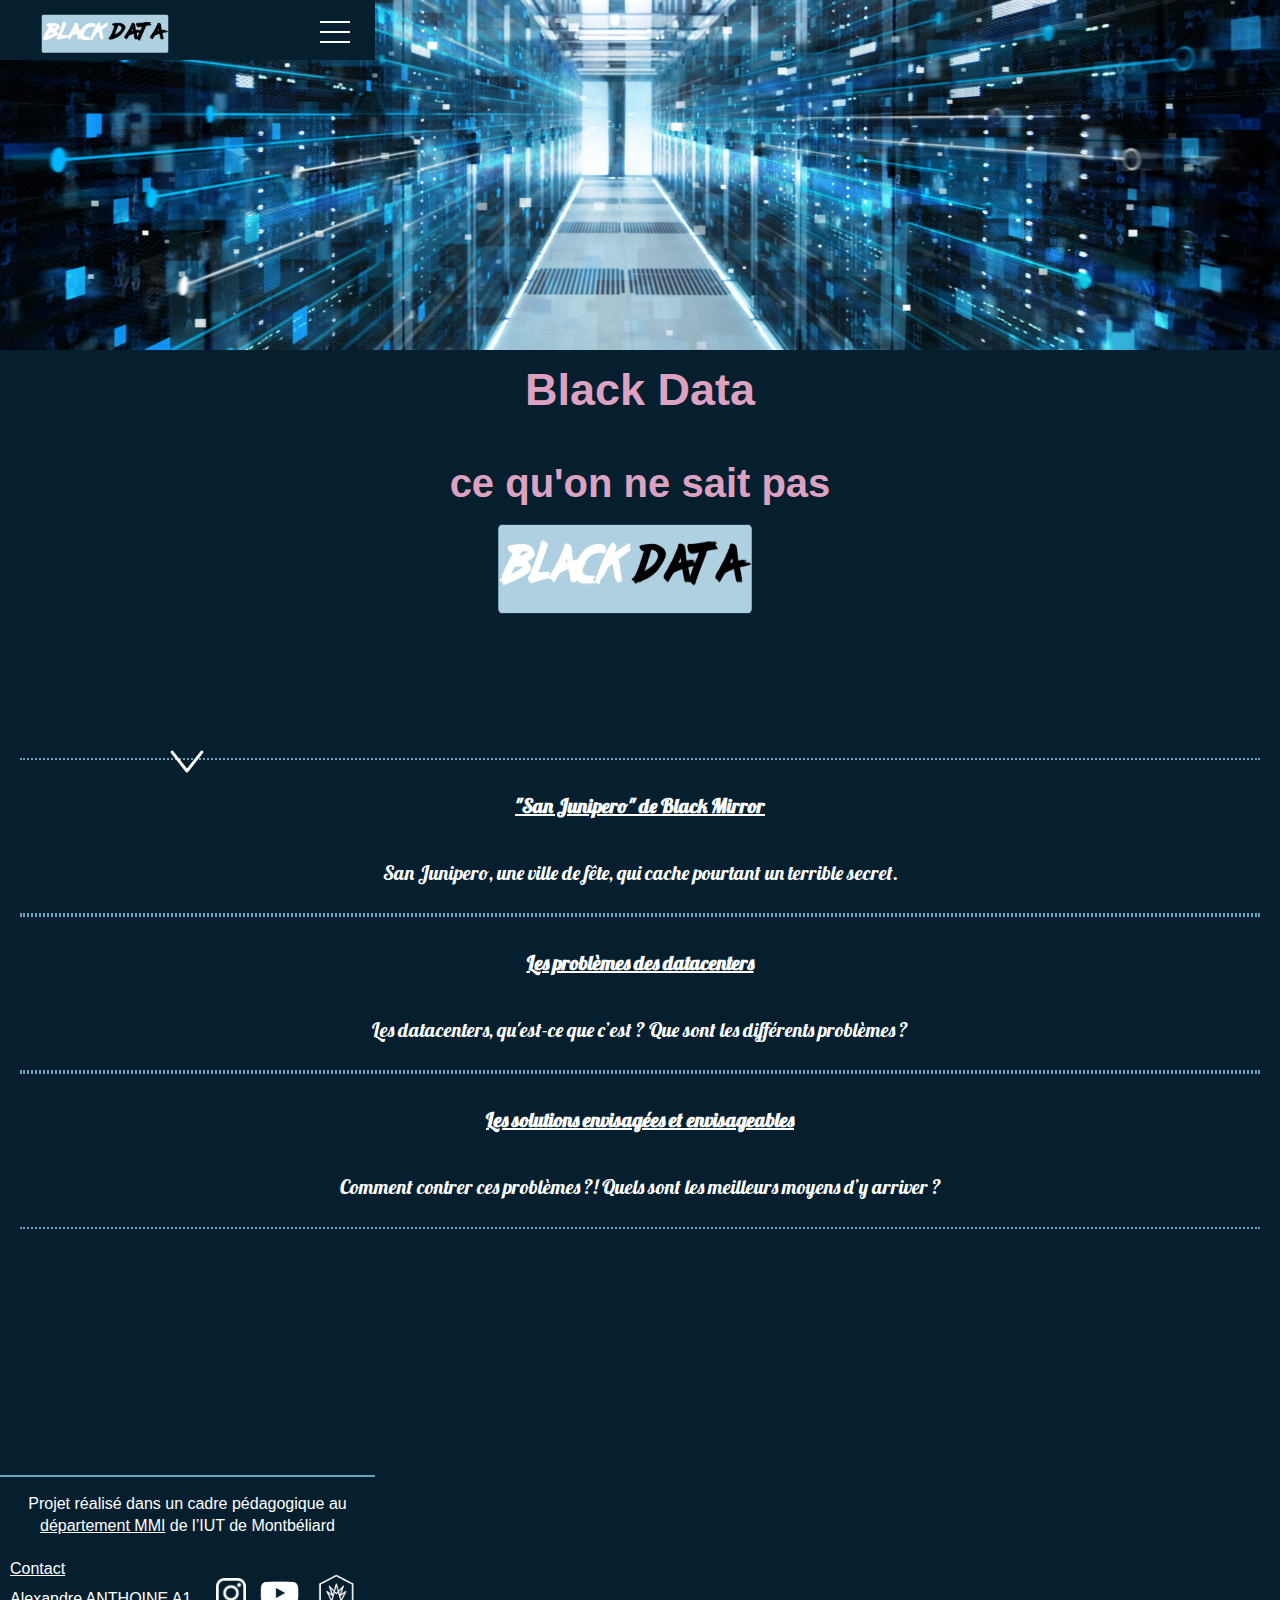
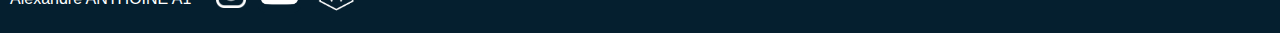
==== index.html @ ff02e0ed "ajout de tous les fichiers du site (bug de fichier qui faisait 1Go)" ====
<!DOCTYPE html>
<html lang="fr">
<head>
    <meta charset="UTF-8">
    <title>Black Data</title>
    <meta name="viewport"
          content="width=device-width, user-scalable=no, initial-scale=1.0, maximum-scale=1.0, minimum-scale=1.0">
    <meta http-equiv="X-UA-Compatible" content="ie=edge">
    <link rel="stylesheet" href="css/lib/normalize.css">
    <link rel="stylesheet" href="css/mescss/typography.css">
    <link rel="stylesheet" href="css/mescss/menu.css">
    <link rel="stylesheet" href="css/mescss/index-css.css">
</head>
<body>
<header>
    <div class="entete">
        <a href="index.html"><img src="img/logo/logo-black-data.png" alt="logo-black-data"  width="200" height="150"></a>
        <div class="nav-toggle" onclick="document.documentElement.classList.toggle('menu-open')">
            <div class="nav-toggle-bar"></div>
        </div>
        <nav class="menu">
            <ul>
                <li><a href="index.html">Accueil</a></li>
                <li><a href="article-serie.html">"San Junipero" de Black Mirror</a></li>
                <li><a href="article-problemes.html">Les problèmes des datacenters</a></li>
                <li><a href="article-solutions.html">Les solutions envisagées et envisageables</a></li>
                <li><a href="contact.html">Contact et autres projets</a></li>
            </ul>
        </nav>
    </div>
</header>

<main class="accueil">
    <div class="arrivée">
        <img src="img/Datacenters/datacenter-accueil.jpg" alt="Datacenters" width="800" height="350">
        <h1>Black Data</h1>
        <h2>ce qu'on ne sait pas</h2>
        <div class="logo-accueil">
            <img src="img/logo/logo-black-data.png" alt="logo-black-data"  width="400" height="350">
        </div>
        <div class="fleche">
            <img src="img/logo/white-arrow.png" alt="flèche vers le bas" width="34" height="23">
        </div>
    </div>

    <div class="tweets">
        <div class="tweet-1">
            <h4> <a href="article-serie.html"> "San Junipero" de Black Mirror</a> </h4>
            <p>San Junipero, une ville de fête, qui cache pourtant un terrible secret. </p>
        </div>

        <div class="tweet-2">
             <h4> <a href="article-problemes.html"> Les problèmes des datacenters </a> </h4>
            <p>Les datacenters, qu'est-ce que c’est ? Que sont les différents problèmes ? </p>
        </div>

        <div class="tweet-3">
            <h4> <a href="article-solutions.html"> Les solutions envisagées et envisageables </a> </h4>
            <p>Comment contrer ces problèmes ?! Quels sont les meilleurs moyens d’y arriver ? </p>
        </div>
    </div>

    <footer>
        <div class="textes">
            <div class="explication-projet">
                <p>Projet réalisé dans un cadre pédagogique au <a class="departement" href="http://mmimontbeliard.com/"> département MMI</a> de l’IUT de Montbéliard</p>
            </div>

            <div class="contact">
                <p><a href="contact.html">Contact</a> </p>
            </div>

            <div class="étudiant">
                <p>Alexandre ANTHOINE A1</p>
            </div>

            <div class="logos">
                <ul>
                    <li class="insta"><a href="https://www.instagram.com/alex2304_/?hl=fr"> <img src="img/logo/logo%20insta%20blanc.png" width="30" height="30"> </a></li>
                    <li class="youtube"><a href="https://www.youtube.com/channel/UCgW7jR8McJwjxPh0fDQaXGg"><img src="img/logo/logo%20YT%20blanc.png" width="43" height="40"></a></li>
                    <li class="mmi"><a href="http://mmimontbeliard.com/"><img src="img/logo/MMI_dut_small_white.png" width="45" height="45"></a></li>
                </ul>
            </div>
        </div>
    </footer>
</main>
</body>
</html>
---- css/mescss/menu.css ----
/* Menu */
@import url('https://fonts.google.com/specimen/Monoton');

html{
    font-size: 62.5%;
}

body{
    /*background-color:#051F2F;*/
    font-family: Monoton, sans-serif ;
    font-size: 1.6rem; /*équivaut à 16px*/
    line-height: 2.0;
    margin: 0 20px;
    text-align: center;
}

a{
    font-family: Monoton, sans-serif;
    color: #DEA2C1;
    text-decoration: none;
}

.nav-toggle{
    width: 30px;
    height: 30px;
    position: absolute;
    top: 17px;
    right: 25px;
    display: flex;
    align-items: center;
    justify-content: center;
    z-index: 2;
}

.nav-toggle-bar,.nav-toggle-bar::before,.nav-toggle-bar::after{
    content: '';
    background: #FFFFFF;
    width: 100%;
    height: 2px;
    position: absolute;
    left: 0;
    transition: all .4s ease-in-out;
}

.nav-toggle-bar::before{
    top: -10px;
}
.nav-toggle-bar::after{
    top: 10px;
}

.menu-open .nav-toggle-bar{
    transform: rotate(135deg);
    background-color: white;
}

.menu-open .nav-toggle-bar::before, .menu-open .nav-toggle-bar::after{
    transform: rotate(90deg);
    background-color: white;
    top: 0;
}

/*Menu ouvert*/
.menu{
    background-color: #051F2F;
    position: fixed;
    top: 0;
    left: 0;
    bottom: 0;
    right: 0;
    display: flex;
    align-items: center;
    text-align: center;
    justify-content: center;
    transform: translateX(100vw);
    transition: all .4s;
    z-index: 1;
}
.menu-open .menu{
    transform: translateX(0);
}
/*pour corriger bug scroll sur Safari*/
.menu-open, .menu-open body{
    overflow: hidden;
}

.menu>ul{
    list-style: none;
    margin: 0;
    padding: 0;
    font-size: 2.3rem;
    text-transform: uppercase;
}

.menu>li{
    padding-bottom: 20px;
    margin-bottom: 30px;
    transform: translateX(30px);
    opacity: 0;
    transition: all .5s ease;
}
.menu>ul li{
    width: 100%;
    border-left: hidden;
    border-right: hidden;
    border-width: 2px;
    border-color: #6CA1C0;
    border-top-style: dotted;
    border-bottom-style: dotted;
    padding-top: 30px;
    padding-bottom: 30px;
}
.menu>ul>li:first-child{
    border-top: hidden;
    margin-top: 50px;
}
.menu>ul>li:last-child{
    border-bottom: hidden;
}
.menu>a{
    border-width: 2px;
    border-color: #3F3F3F;
    border-style: dotted;
    color: #DEA2C1;
}

.menu-open .menu>li{
    transform: translateX(0);
    opacity: 1;
}

.menu-open .menu>li:nth-child(n+1){
    transition-delay: .3s;
}
.menu-open .menu>li:nth-child(n+2){
    transition-delay: .35s;
}
.menu-open .menu>li:nth-child(n+3){
    transition-delay: .4s;
}
.menu-open .menu>li:nth-child(n+4){
    transition-delay: .45s;
}
.menu-open .menu>li:nth-child(n+5){
    transition-delay: .5s;
}
---- css/mescss/index-css.css ----
@import url('https://fonts.google.com/specimen/Monoton');
@import url('https://fonts.googleapis.com/css2?family=Lobster&display=swap');

html{
    overflow-x: hidden;
    overflow-y: scroll;
    scroll-behavior: smooth;
}

body{
    background-color: #051F2F;
    font-family: Calibri, sans-serif;
    color: white;
    font-size:1.6rem;
    text-align: center;
}

.entete{
    width: 375px;
    height: 60px;
    background: #051F2F;
    position: fixed;
    top: 0;
    left: 0;
    z-index: 1499;
    margin: 0;
}
.entete>a>img{
    position: fixed;
    z-index: 1500;
    top: -40px;
    left: 5px;
}

h1{
    font-family: Monoton, sans-serif;
    color: #DEA2C1;
    font-size: 45px;
    display: block;
    text-align: center;
    padding-top: 330px;
}
h2{
    font-family: Monoton, sans-serif;
    color: #DEA2C1;
    font-size: 40px;
    display: block;
    text-align: center;
}
h1, h2{
    line-height: 6rem;
}
h4>a{
    font-family: Lobster, sans-serif;
    color: white;
    text-decoration: underline #FFFFFF;
}

.arrivée>img{
    display: block;
    position: absolute;
    top: 0;
    left: 0;
    width: 100%;
}
.logo-accueil{
    margin-top: -150px;
    margin-left: -30px;
}
.fleche{
    display: block;
    position: absolute;
    top: 750px;
    margin-left: 150px;
}

.tweets{
    font-family: Lobster, sans-serif;
    color: white;
    font-size: 2rem;
    text-align: center;
    padding-top: -50px;
}
.tweet-1, .tweet-2, .tweet-3{
    width: 100%;
    border-left: hidden;
    border-right: hidden;
    border-width: 2px;
    border-color: #6CA1C0;
    border-top-style: dotted;
    border-bottom-style: dotted;
}

footer{
    font-family: Calibri, sans-serif;
    color: #FFFFFF;
    display: flex;
    width: 375px;
    height: 150px;
    background: #051F2F;
    position: absolute;
    left: 0;
    top: 1475px;
    border-top: 2px #6CA1C0;
    border-top-style: double;
    border-left: 2px;
}
.textes{
    color: white;
}
.explication-projet{
    text-align: center;
    margin: 5px;
    line-height: 22px;
}
a.departement{
    font-family: Calibri, sans-serif;
    color: #FFFFFF;
    text-decoration: underline white;
}
.contact, .étudiant{
    text-align: left;
    margin-left: 10px;
}
.contact>p>a{
    font-family: Calibri, sans-serif;
    color: #FFFFFF;
    margin-top: -17px;
    text-decoration: underline white;
}
.étudiant{
    margin-top: -18px;
}
.logos{
    color: black;
}
.logos>ul{
    display: flex;
    text-align: right;
    position: absolute;
    right: 0;
    margin-right: 10px;
    margin-top: -90px;
}
.logos>ul>li{
    list-style: none;
    margin: 10px 7px 5px 5px;
    font-size: 20px;
}
.logos>ul>li.insta{
    margin-top: 37px;
}
.logos>ul>li.youtube{
    margin-top: 32px;
}
.logos>ul>li.mmi{
    margin-top: 29px;
}
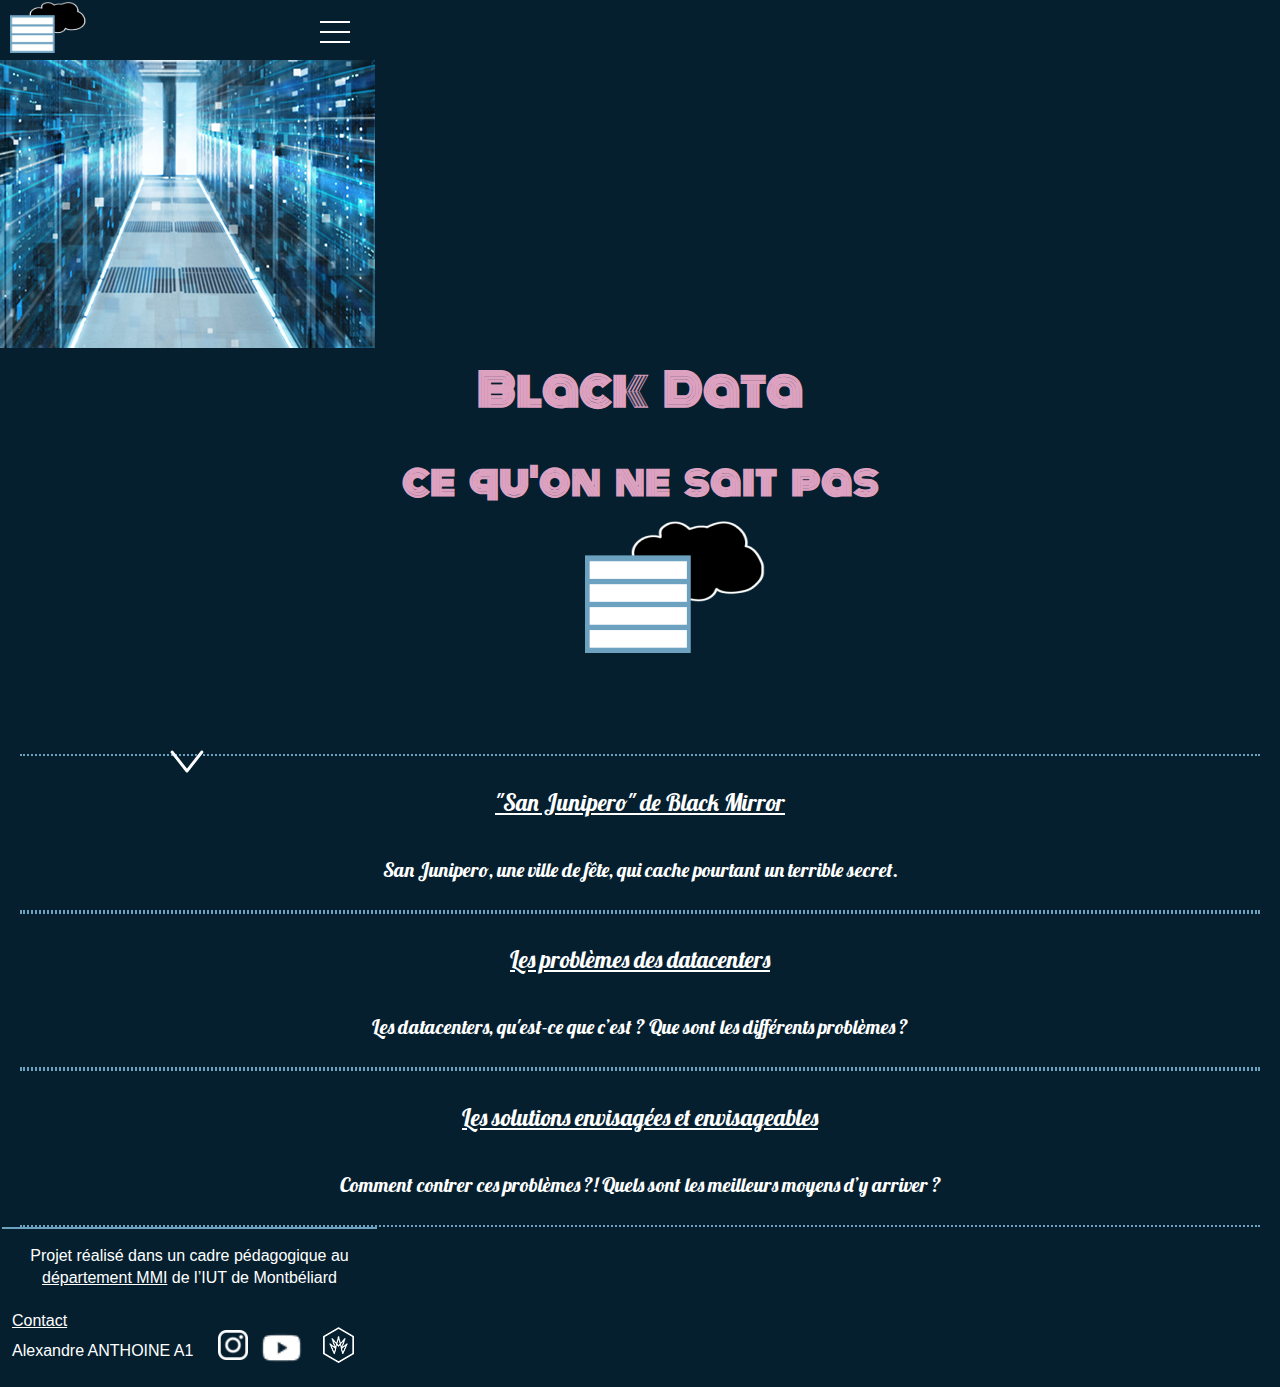
==== commit 3c5ad1fe: "modification du padding du menu" ====
--- a/index.html
+++ b/index.html
@@ -2,28 +2,31 @@
 <html lang="fr">
 <head>
     <meta charset="UTF-8">
+    <meta name="description" content="Découvrez comment Black Mirror, série diffusée sur Netflix, dénonce subtilement la pollution des datacenters grâce à Black Data. Ce site a été réalisé dans le cadre d'un projet pédagogique.">
     <title>Black Data</title>
-    <meta name="viewport"
-          content="width=device-width, user-scalable=no, initial-scale=1.0, maximum-scale=1.0, minimum-scale=1.0">
+    <meta name="viewport" content="width=device-width, initial-scale=1.0">
     <meta http-equiv="X-UA-Compatible" content="ie=edge">
+    <link rel="icon" type="image/png" sizes="32*32" href="img/logo/logo-black-data-2.png">
+    <link rel="icon" type="image/png" sizes="16*16" href="img/logo/logo-black-data-2.png">
     <link rel="stylesheet" href="css/lib/normalize.css">
-    <link rel="stylesheet" href="css/mescss/typography.css">
     <link rel="stylesheet" href="css/mescss/menu.css">
     <link rel="stylesheet" href="css/mescss/index-css.css">
+    <link href="https://fonts.googleapis.com/css2?family=Monoton&display=swap" rel="stylesheet">
+    <link href="https://fonts.googleapis.com/css2?family=Lobster&family=Monoton&display=swap" rel="stylesheet">
 </head>
 <body>
 <header>
     <div class="entete">
-        <a href="index.html"><img src="img/logo/logo-black-data.png" alt="logo-black-data"  width="200" height="150"></a>
+        <a href="index.html"><img src="img/logo/logo-black-data-2.png" alt="logo-black-data" width="80" height="58"></a>
         <div class="nav-toggle" onclick="document.documentElement.classList.toggle('menu-open')">
             <div class="nav-toggle-bar"></div>
         </div>
         <nav class="menu">
             <ul>
                 <li><a href="index.html">Accueil</a></li>
-                <li><a href="article-serie.html">"San Junipero" de Black Mirror</a></li>
-                <li><a href="article-problemes.html">Les problèmes des datacenters</a></li>
-                <li><a href="article-solutions.html">Les solutions envisagées et envisageables</a></li>
+                <li><a href="sanjunipero.html">"San Junipero" de Black Mirror</a></li>
+                <li><a href="problemesdatacenters.html">Les problèmes des datacenters</a></li>
+                <li><a href="solutionsenvisagées.html">Les solutions envisagées et envisageables</a></li>
                 <li><a href="contact.html">Contact et autres projets</a></li>
             </ul>
         </nav>
@@ -32,32 +35,34 @@
 
 <main class="accueil">
     <div class="arrivée">
-        <img src="img/Datacenters/datacenter-accueil.jpg" alt="Datacenters" width="800" height="350">
+        <img src="img/Datacenters/datacenter-accueil.png" alt="Datacenters" width="375" height="350">
         <h1>Black Data</h1>
         <h2>ce qu'on ne sait pas</h2>
         <div class="logo-accueil">
-            <img src="img/logo/logo-black-data.png" alt="logo-black-data"  width="400" height="350">
+            <img src="img/logo/logo-black-data-2.png" alt="logo-black-data"  width="190" height="150">
         </div>
         <div class="fleche">
-            <img src="img/logo/white-arrow.png" alt="flèche vers le bas" width="34" height="23">
+            <a href="#tweets"> <img src="img/logo/white-arrow.png" alt="flèche vers le bas" width="34" height="23"> </a>
         </div>
     </div>
 
+    <div id="tweets">
     <div class="tweets">
         <div class="tweet-1">
-            <h4> <a href="article-serie.html"> "San Junipero" de Black Mirror</a> </h4>
+            <h3> <a href="sanjunipero.html"> "San Junipero" de Black Mirror</a> </h3>
             <p>San Junipero, une ville de fête, qui cache pourtant un terrible secret. </p>
         </div>
 
         <div class="tweet-2">
-             <h4> <a href="article-problemes.html"> Les problèmes des datacenters </a> </h4>
+             <h3> <a href="problemesdatacenters.html"> Les problèmes des datacenters </a> </h3>
             <p>Les datacenters, qu'est-ce que c’est ? Que sont les différents problèmes ? </p>
         </div>
 
         <div class="tweet-3">
-            <h4> <a href="article-solutions.html"> Les solutions envisagées et envisageables </a> </h4>
+            <h3> <a href="solutionsenvisagées.html"> Les solutions envisagées et envisageables </a> </h3>
             <p>Comment contrer ces problèmes ?! Quels sont les meilleurs moyens d’y arriver ? </p>
         </div>
+    </div>
     </div>
 
     <footer>
@@ -76,9 +81,9 @@
 
             <div class="logos">
                 <ul>
-                    <li class="insta"><a href="https://www.instagram.com/alex2304_/?hl=fr"> <img src="img/logo/logo%20insta%20blanc.png" width="30" height="30"> </a></li>
-                    <li class="youtube"><a href="https://www.youtube.com/channel/UCgW7jR8McJwjxPh0fDQaXGg"><img src="img/logo/logo%20YT%20blanc.png" width="43" height="40"></a></li>
-                    <li class="mmi"><a href="http://mmimontbeliard.com/"><img src="img/logo/MMI_dut_small_white.png" width="45" height="45"></a></li>
+                    <li class="insta"><a href="https://www.instagram.com/alex2304_/?hl=fr"> <img src="img/logo/logo%20insta%20blanc.png" alt="logo-instagram" width="30"> </a></li>
+                    <li class="youtube"><a href="https://www.youtube.com/channel/UCgW7jR8McJwjxPh0fDQaXGg"><img src="img/logo/logo%20YT%20blanc.png" alt="logo-youtube" width="43"></a></li>
+                    <li class="mmi"><a href="http://mmimontbeliard.com/"><img src="img/logo/MMI_dut_small_white.png" alt="logo-mmi" width="45"></a></li>
                 </ul>
             </div>
         </div>
--- a/css/mescss/menu.css
+++ b/css/mescss/menu.css
@@ -1,6 +1,5 @@
+@import url('https://fonts.googleapis.com/css2?family=Monoton&display=swap');
 /* Menu */
-@import url('https://fonts.google.com/specimen/Monoton');
-
 html{
     font-size: 62.5%;
 }
@@ -107,12 +106,14 @@
     border-color: #6CA1C0;
     border-top-style: dotted;
     border-bottom-style: dotted;
-    padding-top: 30px;
-    padding-bottom: 30px;
+    padding-top: 10px;
+    padding-bottom: 10px;
+    word-spacing: 10px;
 }
 .menu>ul>li:first-child{
     border-top: hidden;
     margin-top: 50px;
+    padding-top: 60px;
 }
 .menu>ul>li:last-child{
     border-bottom: hidden;
--- a/css/mescss/index-css.css
+++ b/css/mescss/index-css.css
@@ -1,6 +1,3 @@
-@import url('https://fonts.google.com/specimen/Monoton');
-@import url('https://fonts.googleapis.com/css2?family=Lobster&display=swap');
-
 html{
     overflow-x: hidden;
     overflow-y: scroll;
@@ -16,44 +13,47 @@
 }
 
 .entete{
+    position: fixed;
+    z-index: 1499;
     width: 375px;
     height: 60px;
     background: #051F2F;
-    position: fixed;
     top: 0;
     left: 0;
-    z-index: 1499;
     margin: 0;
 }
 .entete>a>img{
     position: fixed;
     z-index: 1500;
-    top: -40px;
-    left: 5px;
+    top: -5px;
+    left: 10px;
 }
 
 h1{
     font-family: Monoton, sans-serif;
     color: #DEA2C1;
-    font-size: 45px;
+    font-size: 4.5rem;
     display: block;
     text-align: center;
     padding-top: 330px;
+    word-spacing: 10px;
 }
 h2{
     font-family: Monoton, sans-serif;
     color: #DEA2C1;
-    font-size: 40px;
+    font-size: 38px;
     display: block;
     text-align: center;
+    word-spacing: 1rem;
 }
 h1, h2{
     line-height: 6rem;
 }
-h4>a{
+h3>a{
     font-family: Lobster, sans-serif;
     color: white;
     text-decoration: underline #FFFFFF;
+    font-weight: normal;
 }
 
 .arrivée>img{
@@ -61,11 +61,12 @@
     position: absolute;
     top: 0;
     left: 0;
-    width: 100%;
+    width: 375px;
+    height: 350px;
 }
 .logo-accueil{
-    margin-top: -150px;
-    margin-left: -30px;
+    margin-top: -40px;
+    margin-left: 80px;
 }
 .fleche{
     display: block;
@@ -79,7 +80,7 @@
     color: white;
     font-size: 2rem;
     text-align: center;
-    padding-top: -50px;
+    padding-top: 90px;
 }
 .tweet-1, .tweet-2, .tweet-3{
     width: 100%;
@@ -98,12 +99,13 @@
     width: 375px;
     height: 150px;
     background: #051F2F;
-    position: absolute;
+    position: relative;
     left: 0;
-    top: 1475px;
+    bottom: 0;
     border-top: 2px #6CA1C0;
     border-top-style: double;
     border-left: 2px;
+    margin-left: -18px;
 }
 .textes{
     color: white;
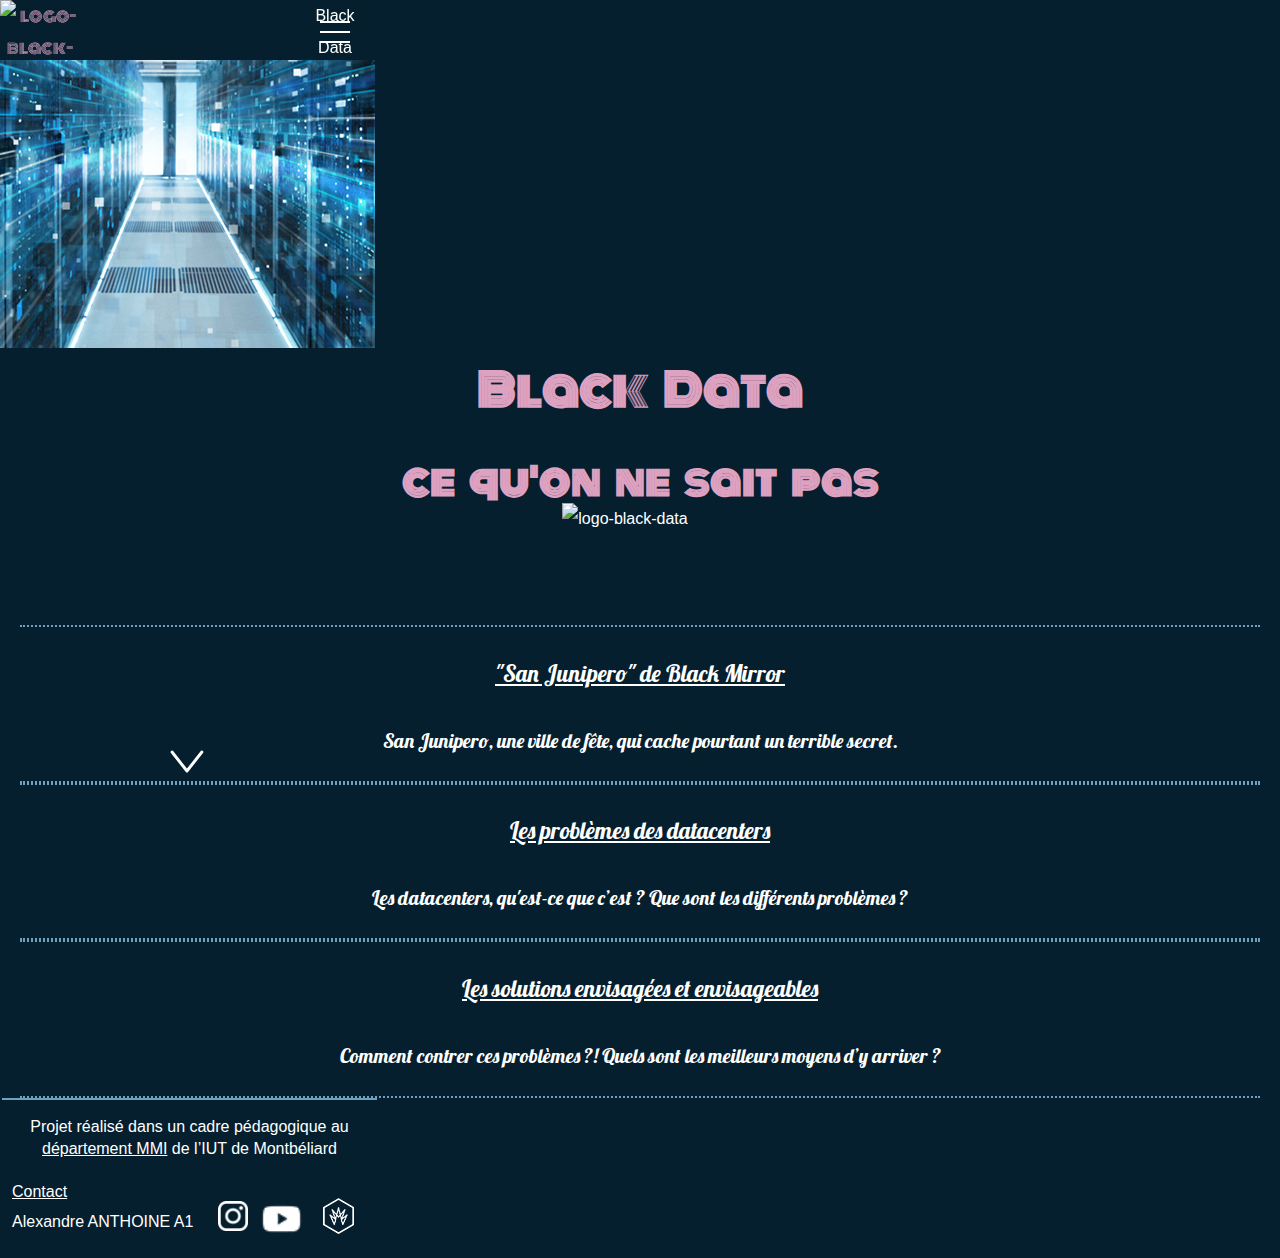
==== commit c1f67f3b: "changement logo+ ajout "Black Data" dans le header" ====
--- a/index.html
+++ b/index.html
@@ -6,8 +6,8 @@
     <title>Black Data</title>
     <meta name="viewport" content="width=device-width, initial-scale=1.0">
     <meta http-equiv="X-UA-Compatible" content="ie=edge">
-    <link rel="icon" type="image/png" sizes="32*32" href="img/logo/logo-black-data-2.png">
-    <link rel="icon" type="image/png" sizes="16*16" href="img/logo/logo-black-data-2.png">
+    <link rel="icon" type="image/png" sizes="32*32" href="img/logo/logo-black-data-3.png">
+    <link rel="icon" type="image/png" sizes="16*16" href="img/logo/logo-black-data-3.png">
     <link rel="stylesheet" href="css/lib/normalize.css">
     <link rel="stylesheet" href="css/mescss/menu.css">
     <link rel="stylesheet" href="css/mescss/index-css.css">
@@ -17,9 +17,10 @@
 <body>
 <header>
     <div class="entete">
-        <a href="index.html"><img src="img/logo/logo-black-data-2.png" alt="logo-black-data" width="80" height="58"></a>
+        <a href="index.html"><img src="img/logo/logo-black-data-3.png" alt="logo-black-data" width="80" height="58"></a>
         <div class="nav-toggle" onclick="document.documentElement.classList.toggle('menu-open')">
             <div class="nav-toggle-bar"></div>
+            <p>Black Data</p>
         </div>
         <nav class="menu">
             <ul>
@@ -39,7 +40,7 @@
         <h1>Black Data</h1>
         <h2>ce qu'on ne sait pas</h2>
         <div class="logo-accueil">
-            <img src="img/logo/logo-black-data-2.png" alt="logo-black-data"  width="190" height="150">
+            <img src="img/logo/logo-black-data-3.png" alt="logo-black-data"  width="190" height="150">
         </div>
         <div class="fleche">
             <a href="#tweets"> <img src="img/logo/white-arrow.png" alt="flèche vers le bas" width="34" height="23"> </a>
--- a/css/mescss/index-css.css
+++ b/css/mescss/index-css.css
@@ -25,8 +25,17 @@
 .entete>a>img{
     position: fixed;
     z-index: 1500;
-    top: -5px;
-    left: 10px;
+    top: 0;
+    left: 0;
+}
+.entete>p{
+    font-family: Lobster, sans-serif;
+    color: #FFFFFF;
+    font-size: 2.4rem;
+    margin-top: 12px;
+    padding-left: 70px;
+    text-align: left;
+    z-index: 1500;
 }
 
 h1{
@@ -66,7 +75,7 @@
 }
 .logo-accueil{
     margin-top: -40px;
-    margin-left: 80px;
+    margin-left: -30px;
 }
 .fleche{
     display: block;
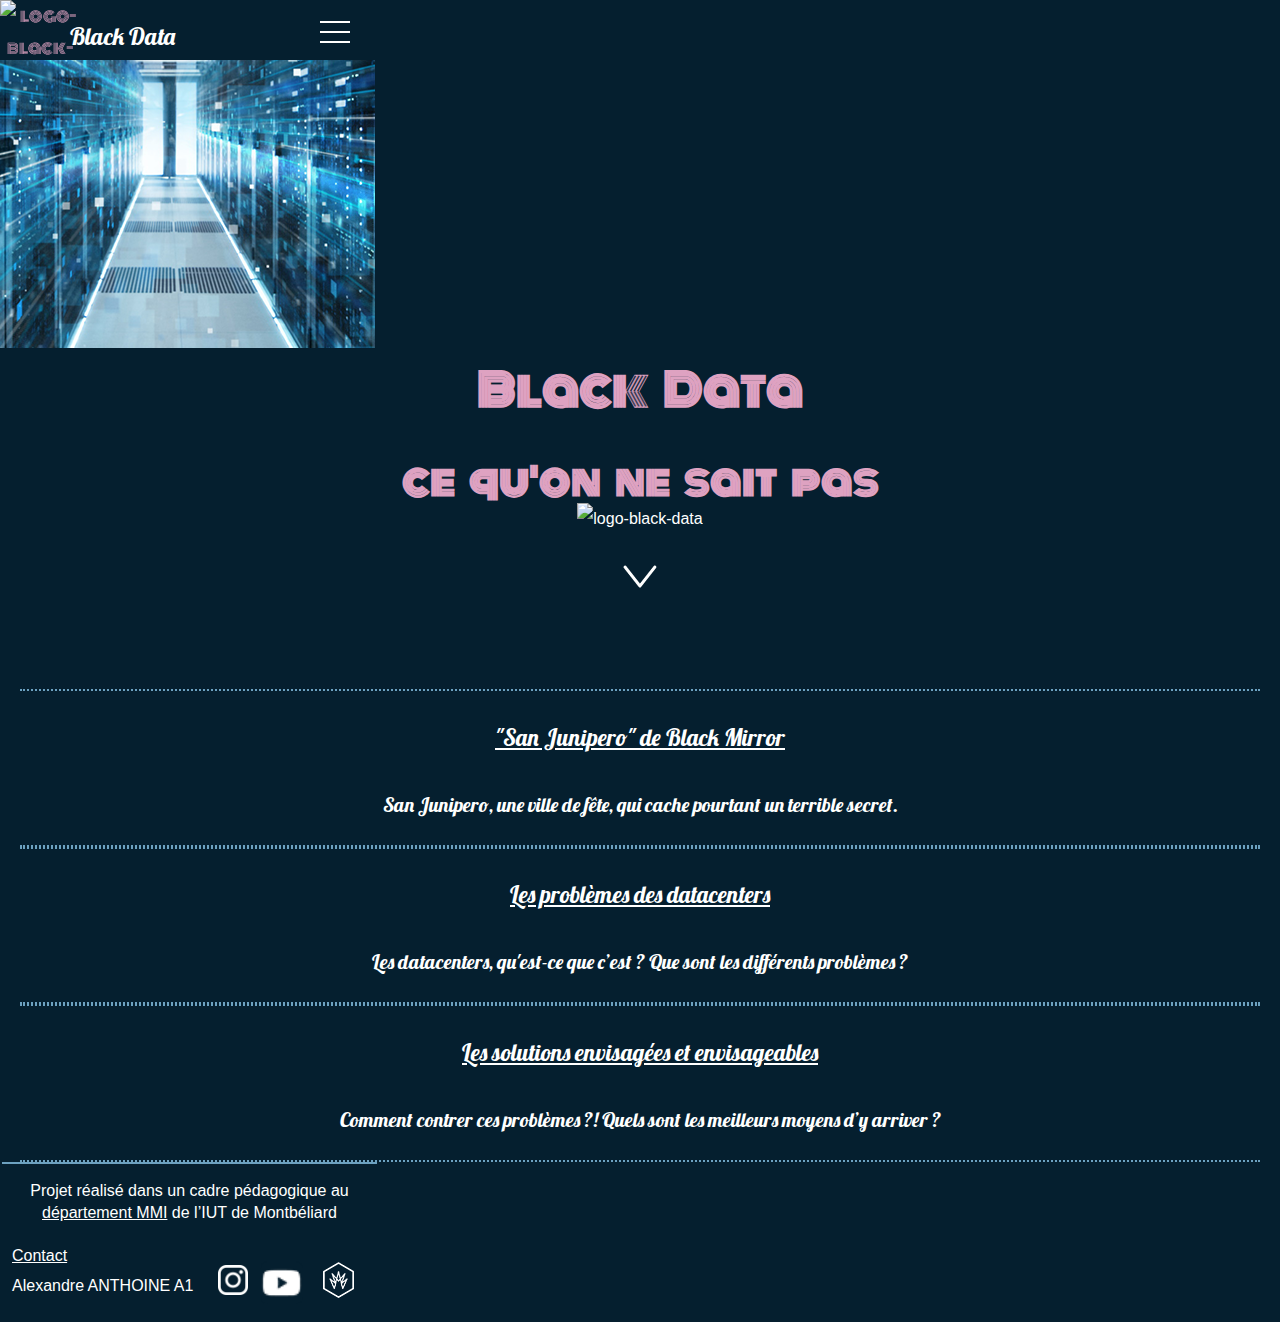
==== commit 0e12f742: "ajout href pour le <p> dans le header + fin projet" ====
--- a/index.html
+++ b/index.html
@@ -18,9 +18,9 @@
 <header>
     <div class="entete">
         <a href="index.html"><img src="img/logo/logo-black-data-3.png" alt="logo-black-data" width="80" height="58"></a>
+        <a href="index.html"> <p>Black Data</p> </a>
         <div class="nav-toggle" onclick="document.documentElement.classList.toggle('menu-open')">
             <div class="nav-toggle-bar"></div>
-            <p>Black Data</p>
         </div>
         <nav class="menu">
             <ul>
--- a/css/mescss/index-css.css
+++ b/css/mescss/index-css.css
@@ -28,14 +28,13 @@
     top: 0;
     left: 0;
 }
-.entete>p{
+.entete>a>p{
     font-family: Lobster, sans-serif;
     color: #FFFFFF;
     font-size: 2.4rem;
     margin-top: 12px;
     padding-left: 70px;
     text-align: left;
-    z-index: 1500;
 }
 
 h1{
@@ -75,13 +74,14 @@
 }
 .logo-accueil{
     margin-top: -40px;
-    margin-left: -30px;
+    margin-left: auto;
+    margin-right: auto;
 }
 .fleche{
     display: block;
-    position: absolute;
-    top: 750px;
-    margin-left: 150px;
+    margin-top: 30px;
+    margin-left: auto;
+    margin-right: auto;
 }
 
 .tweets{
